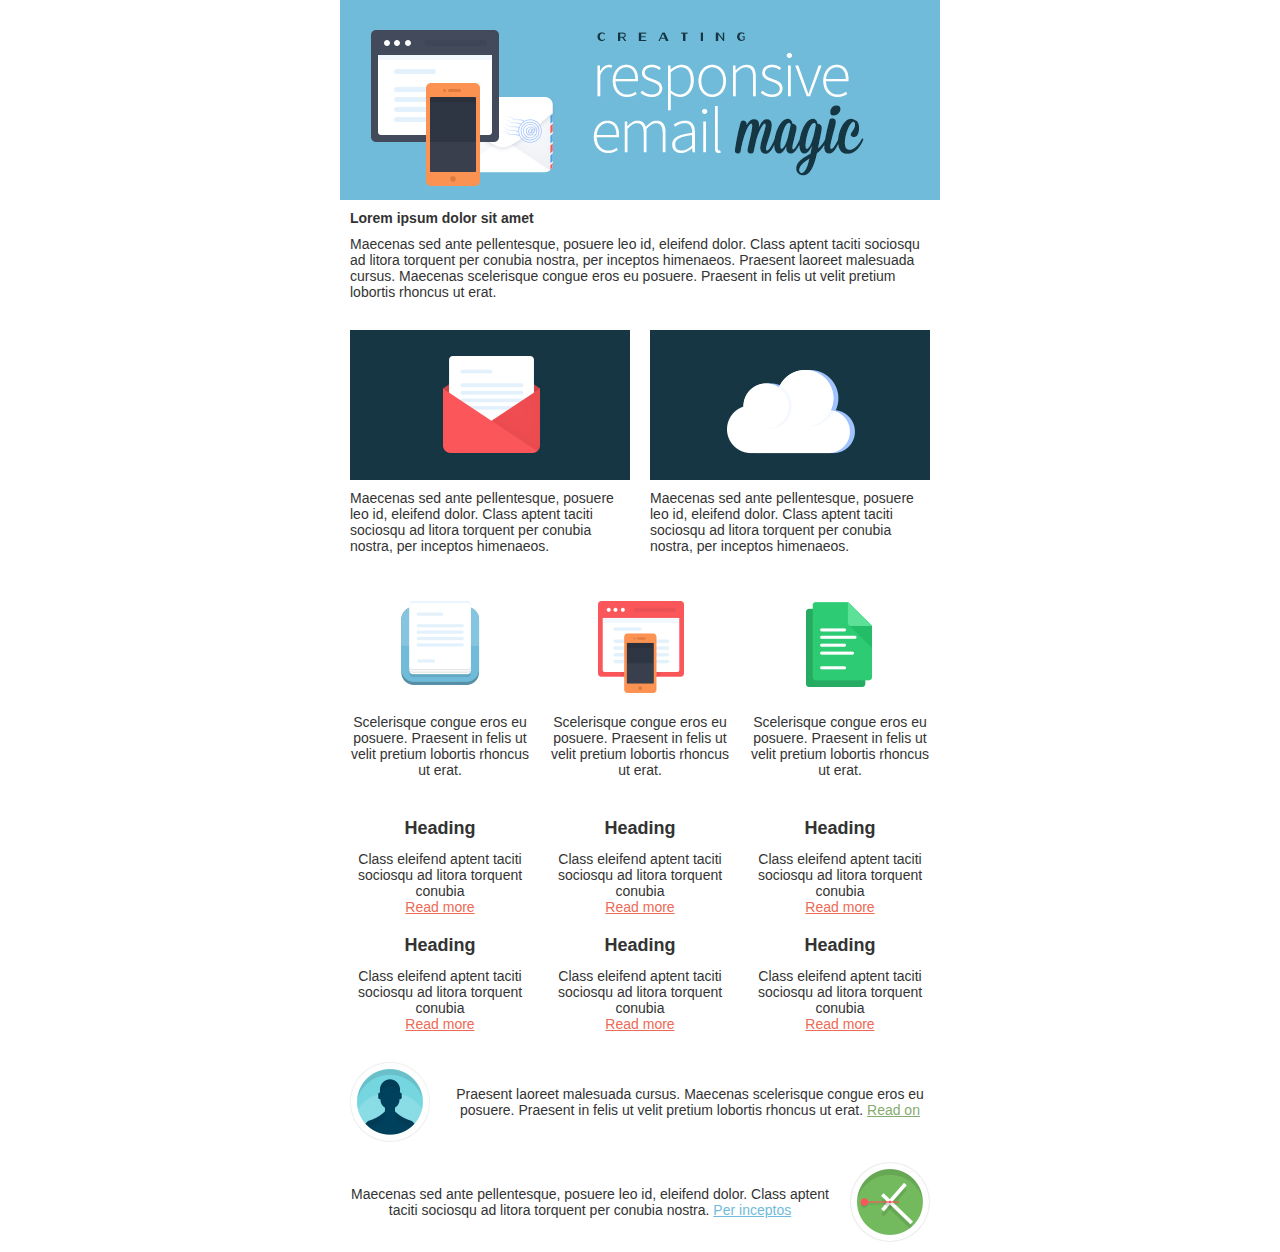
==== ita.html @ 41334f31 "Archivos de ejemplo" ====
<!DOCTYPE html PUBLIC "-//W3C//DTD XHTML 1.0 Transitional//EN" "http://www.w3.org/TR/xhtml1/DTD/xhtml1-transitional.dtd">
<html xmlns="http://www.w3.org/1999/xhtml">
<head>
    <meta http-equiv="Content-Type" content="text/html; charset=utf-8" />
  <meta http-equiv="X-UA-Compatible" content="IE=edge" />
    <meta name="viewport" content="width=device-width, initial-scale=1.0">
    <title></title>
    <link rel="stylesheet" type="text/css" href="styles.css" />
    <!--[if (gte mso 9)|(IE)]>
    <style type="text/css">
        table {border-collapse: collapse;}
    </style>
    <![endif]-->
</head>
<body>
    <center class="wrapper">
        <div class="webkit">
            <!--[if (gte mso 9)|(IE)]>
            <table width="600" align="center">
            <tr>
            <td>
            <![endif]-->
            <table class="outer" align="center">
                <tr>
                    <td class="full-width-image">
                        <img src="images/header.jpg" alt="" />
                    </td>
                </tr>
                <tr>
                    <td class="one-column">
                        <table width="100%">
                            <tr>
                                <td class="inner contents">
                                    <p class="h1">Lorem ipsum dolor sit amet</p>
                                    <p>Maecenas sed ante pellentesque, posuere leo id, eleifend dolor. Class aptent taciti sociosqu ad litora torquent per conubia nostra, per inceptos himenaeos. Praesent laoreet malesuada cursus. Maecenas scelerisque congue eros eu posuere. Praesent in felis ut velit pretium lobortis rhoncus ut erat.</p>
                                </td>
                            </tr>
                        </table>
                    </td>
                </tr>
                <tr>
                <td class="two-column">
                    <!--[if (gte mso 9)|(IE)]>
                    <table width="100%">
                    <tr>
                    <td width="50%" valign="top">
                    <![endif]-->
                    <div class="column">
                        <table width="100%">
                            <tr>
                                <td class="inner">
                                    <table class="contents">
                                    <tr>
                                        <td>
                                            <img src="images/two-column-01.jpg" alt="" />
                                        </td>
                                    </tr>
                                    <tr>
                                        <td class="text">
                                            Maecenas sed ante pellentesque, posuere leo id, eleifend dolor. Class aptent taciti sociosqu ad litora torquent per conubia nostra, per inceptos himenaeos. 
                                        </td>
                                    </tr>
                                </table>
                                </td>
                            </tr>
                        </table>
                    </div>
                    <!--[if (gte mso 9)|(IE)]>
                    </td><td width="50%" valign="top">
                    <![endif]-->
                    <div class="column">
                        <table width="100%">
                            <tr>
                                <td class="inner">
                                    <table class="contents">
                                    <tr>
                                        <td>
                                            <img src="images/two-column-02.jpg" alt="" />
                                        </td>
                                    </tr>
                                    <tr>
                                        <td class="text">
                                            Maecenas sed ante pellentesque, posuere leo id, eleifend dolor. Class aptent taciti sociosqu ad litora torquent per conubia nostra, per inceptos himenaeos. 
                                        </td>
                                    </tr>
                                </table>
                                </td>
                            </tr>
                        </table>
                    </div>
                    <!--[if (gte mso 9)|(IE)]>
                    </td>
                    </tr>
                    </table>
                    <![endif]-->
                </td>
            </tr>
            <tr>
                <td class="three-column">
                    <!--[if (gte mso 9)|(IE)]>
                    <table width="100%">
                    <tr>
                    <td width="200" valign="top">
                    <![endif]-->
                    <table class="column">
                        <tr>
                            <td class="inner">
                                <table class="contents">
                                    <tr>
                                        <td>
                                            <img src="images/three-column-01.jpg" alt="" />
                                        </td>
                                    </tr>
                                    <tr>
                                        <td class="text">
                                            Scelerisque congue eros eu posuere. Praesent in felis ut velit pretium lobortis rhoncus ut erat. 
                                        </td>
                                    </tr>
                                </table>
                            </td>
                        </tr>
                    </table>
                    <!--[if (gte mso 9)|(IE)]>
                    </td><td width="200" valign="top">
                    <![endif]-->
                    <table class="column">
                        <tr>
                            <td class="inner">
                                <table class="contents">
                                    <tr>
                                        <td>
                                            <img src="images/three-column-02.jpg" alt="" />
                                        </td>
                                    </tr>
                                    <tr>
                                        <td class="text">
                                            Scelerisque congue eros eu posuere. Praesent in felis ut velit pretium lobortis rhoncus ut erat. 
                                        </td>
                                    </tr>
                                </table>
                            </td>
                        </tr>
                    </table>
                    <!--[if (gte mso 9)|(IE)]>
                    </td><td width="200" valign="top">
                    <![endif]-->
                    <table class="column">
                        <tr>
                            <td class="inner">
                                <table class="contents">
                                    <tr>
                                        <td>
                                            <img src="images/three-column-03.jpg" alt="" />
                                        </td>
                                    </tr>
                                    <tr>
                                        <td class="text">
                                            Scelerisque congue eros eu posuere. Praesent in felis ut velit pretium lobortis rhoncus ut erat. 
                                        </td>
                                    </tr>
                                </table>
                            </td>
                        </tr>
                    </table>
                    <!--[if (gte mso 9)|(IE)]>
                    </td>
                    </tr>
                    </table>
                    <![endif]-->
                </td>
            </tr>
            <tr>
                <td class="three-column">
                    <!--[if (gte mso 9)|(IE)]>
                    <table width="100%">
                    <tr>
                    <td width="200" valign="top">
                    <![endif]-->
                    <table class="column">
                        <tr>
                            <td class="inner contents">
                                <p class="h2">Heading</p>
                                <p>Class eleifend aptent taciti sociosqu ad litora torquent conubia</p>
                                <p><a href="#">Read more</a></p>
                            </td>
                        </tr>
                    </table>
                    <!--[if (gte mso 9)|(IE)]>
                    </td><td width="200" valign="top">
                    <![endif]-->
                    <table class="column">
                        <tr>
                            <td class="inner contents">
                                <p class="h2">Heading</p>
                                <p>Class eleifend aptent taciti sociosqu ad litora torquent conubia</p>
                                <p><a href="#">Read more</a></p>
                            </td>
                        </tr>
                    </table>
                    <!--[if (gte mso 9)|(IE)]>
                    </td><td width="200" valign="top">
                    <![endif]-->
                    <table class="column">
                        <tr>
                            <td class="inner contents">
                                <p class="h2">Heading</p>
                                <p>Class eleifend aptent taciti sociosqu ad litora torquent conubia</p>
                                <p><a href="#">Read more</a></p>
                            </td>
                        </tr>
                    </table>
                    <!--[if (gte mso 9)|(IE)]>
                    </td>
                    </tr>
                    <tr>
                    <td width="200" valign="top">
                    <![endif]-->
                    <table class="column">
                        <tr>
                            <td class="inner contents">
                                <p class="h2">Heading</p>
                                <p>Class eleifend aptent taciti sociosqu ad litora torquent conubia</p>
                                <p><a href="#">Read more</a></p>
                            </td>
                        </tr>
                    </table>
                    <!--[if (gte mso 9)|(IE)]>
                    </td><td width="200" valign="top">
                    <![endif]-->
                    <table class="column">
                        <tr>
                            <td class="inner contents">
                                <p class="h2">Heading</p>
                                <p>Class eleifend aptent taciti sociosqu ad litora torquent conubia</p>
                                <p><a href="#">Read more</a></p>
                            </td>
                        </tr>
                    </table>
                    <!--[if (gte mso 9)|(IE)]>
                    </td><td width="200" valign="top">
                    <![endif]-->
                    <table class="column">
                        <tr>
                            <td class="inner contents">
                                <p class="h2">Heading</p>
                                <p>Class eleifend aptent taciti sociosqu ad litora torquent conubia</p>
                                <p><a href="#">Read more</a></p>
                            </td>
                        </tr>
                    </table>
                    <!--[if (gte mso 9)|(IE)]>
                    </td>
                    </tr>
                    </table>
                    <![endif]-->
                </td>
            </tr>
            <tr>
                <td class="left-sidebar">
                    <!--[if (gte mso 9)|(IE)]>
                    <table width="100%">
                    <tr>
                    <td width="100">
                    <![endif]-->
                    <table class="column left">
                        <tr>
                            <td class="inner">
                                <img src="images/sidebar-01.jpg" width="80" height="80" alt="" />
                            </td>
                        </tr>
                    </table>
                    <!--[if (gte mso 9)|(IE)]>
                    </td><td width="500">
                    <![endif]-->
                    <table class="column right">
                        <tr>
                            <td class="inner contents">
                                Praesent laoreet malesuada cursus. Maecenas scelerisque congue eros eu posuere. Praesent in felis ut velit pretium lobortis rhoncus ut erat. <a href="#">Read&nbsp;on</a>
                            </td>
                        </tr>
                    </table>
                    <!--[if (gte mso 9)|(IE)]>
                    </td>
                    </tr>
                    </table>
                    <![endif]-->
                </td>
            </tr>
            <tr>
                <td class="right-sidebar" dir="rtl">
                    <!--[if (gte mso 9)|(IE)]>
                    <table width="100%" dir="rtl">
                    <tr>
                    <td width="100">
                    <![endif]-->
                    <table class="column left" dir="ltr">
                        <tr>
                            <td class="inner contents">
                                <img src="images/sidebar-02.jpg" width="80" height="80" alt="" />
                            </td>
                        </tr>
                    </table>
                    <!--[if (gte mso 9)|(IE)]>
                    </td><td width="500">
                    <![endif]-->
                    <table class="column right" dir="ltr">
                        <tr>
                            <td class="inner contents">
                                Maecenas sed ante pellentesque, posuere leo id, eleifend dolor. Class aptent taciti sociosqu ad litora torquent per conubia nostra. <a href="#">Per&nbsp;inceptos</a>
                            </td>
                        </tr>
                    </table>
                    <!--[if (gte mso 9)|(IE)]>
                    </td>
                    </tr>
                    </table>
                    <![endif]-->
                </td>
            </tr>
            </table>
            <!--[if (gte mso 9)|(IE)]>
            </td>
            </tr>
            </table>
            <![endif]-->
        </div>
    </center>
</body>
</html>
---- styles.css ----
/* Basics */
body {
    Margin: 0;
    padding: 0;
    min-width: 100%;
    background-color: #ffffff;
}
table {
    border-spacing: 0;
    font-family: sans-serif;
    color: #333333;
}
td {
    padding: 0;
}
img {
    border: 0;
}
.wrapper {
    width: 100%;
    table-layout: fixed;
    -webkit-text-size-adjust: 100%;
    -ms-text-size-adjust: 100%;
}
.webkit {
    max-width: 600px;
}
.outer {
    Margin: 0 auto;
    width: 100%;
    max-width: 600px;
}
.full-width-image img {
    width: 100%;
    height: auto;
}
.inner {
    padding: 10px;
}
p {
    Margin: 0;
}
a {
    color: #ee6a56;
    text-decoration: underline;
}
.h1 {
    font-size: 21px;
    font-weight: bold;
    Margin-bottom: 18px;
}
.h2 {
    font-size: 18px;
    font-weight: bold;
    Margin-bottom: 12px;
}
 
/* One column layout */
.one-column .contents {
    text-align: left;
}
.one-column p {
    font-size: 14px;
    Margin-bottom: 10px;
}
/*Two column layout*/
.two-column {
    text-align: center;
    font-size: 0;
}
.two-column .column {
    width: 100%;
    max-width: 300px;
    display: inline-block;
    vertical-align: top;
}
.contents {
    width: 100%;
}
.two-column .contents {
    font-size: 14px;
    text-align: left;
}
.two-column img {
    width: 100%;
    height: auto;
}
.two-column .text {
    padding-top: 10px;
}
/*Three column layout*/
.three-column {
    text-align: center;
    font-size: 0;
    padding-top: 10px;
    padding-bottom: 10px;
}
.three-column .column {
    width: 100%;
    max-width: 200px;
    display: inline-block;
    vertical-align: top;
}
.three-column .contents {
    font-size: 14px;
    text-align: center;
}
.three-column img {
    width: 100%;
    height: auto;
}
.three-column .text {
    padding-top: 10px;
}
/* Left sidebar layout */
.left-sidebar {
    text-align: center;
    font-size: 0;
}
.left-sidebar .column {
    width: 100%;
    display: inline-block;
    vertical-align: middle;
}
.left-sidebar .left {
    max-width: 100px;
}
.left-sidebar .right {
    max-width: 500px;
}
.left-sidebar .contents {
    font-size: 14px;
    text-align: center;
}
.left-sidebar a {
    color: #85ab70;
}
/* Right sidebar layout */
.right-sidebar {
    text-align: center;
    font-size: 0;
}
.right-sidebar .column {
    width: 100%;
    display: inline-block;
    vertical-align: middle;
}
.right-sidebar .left {
    max-width: 100px;
}
.right-sidebar .right {
    max-width: 500px;
}
.right-sidebar .contents {
    font-size: 14px;
    text-align: center;
}
.right-sidebar a {
    color: #70bbd9;
}
 
/* Windows Phone Viewport Fix */
@-ms-viewport { 
    width: device-width; 
}

/*Media Queries*/
@media screen and (max-width: 400px) {
    .two-column .column,
    .three-column .column {
        max-width: 100% !important;
    }
    .three-column img {
        max-width: 50% !important;
    }
}

@media screen and (min-width: 401px) and (max-width: 620px) {
    .three-column .column {
        max-width: 33% !important;
    }
    .two-column .column {
        max-width: 50% !important;
    }
}
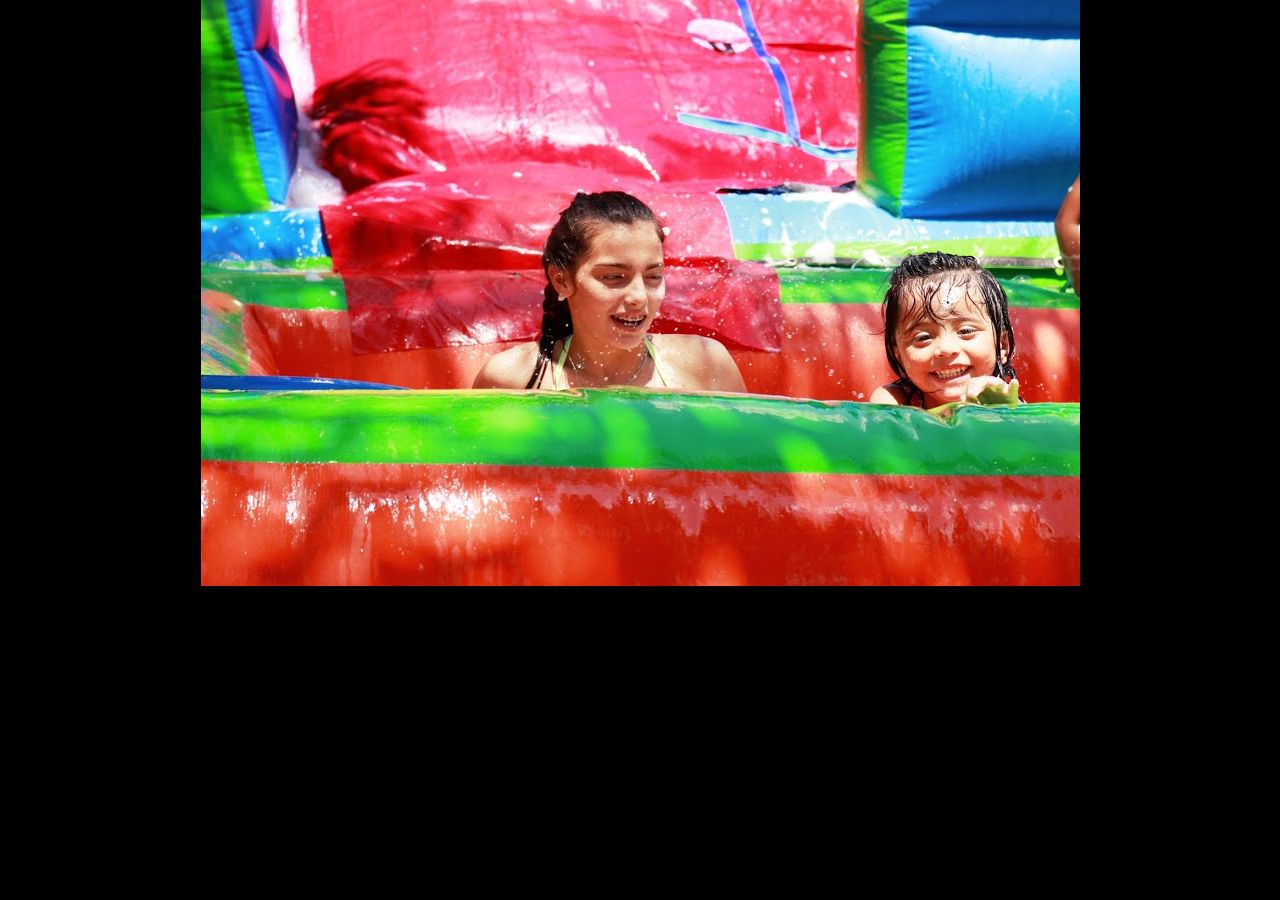
==== commit 4697d69e: "agrego foto y borro archivos innecesarios" ====
--- a/ita.html
+++ b/ita.html
@@ -4,326 +4,12 @@
     <meta http-equiv="Content-Type" content="text/html; charset=utf-8" />
   <meta http-equiv="X-UA-Compatible" content="IE=edge" />
     <meta name="viewport" content="width=device-width, initial-scale=1.0">
-    <title></title>
+    <title>Itatí . 15 años</title>
     <link rel="stylesheet" type="text/css" href="styles.css" />
-    <!--[if (gte mso 9)|(IE)]>
-    <style type="text/css">
-        table {border-collapse: collapse;}
-    </style>
-    <![endif]-->
 </head>
-<body>
+<body style="background-color:#000">
     <center class="wrapper">
-        <div class="webkit">
-            <!--[if (gte mso 9)|(IE)]>
-            <table width="600" align="center">
-            <tr>
-            <td>
-            <![endif]-->
-            <table class="outer" align="center">
-                <tr>
-                    <td class="full-width-image">
-                        <img src="images/header.jpg" alt="" />
-                    </td>
-                </tr>
-                <tr>
-                    <td class="one-column">
-                        <table width="100%">
-                            <tr>
-                                <td class="inner contents">
-                                    <p class="h1">Lorem ipsum dolor sit amet</p>
-                                    <p>Maecenas sed ante pellentesque, posuere leo id, eleifend dolor. Class aptent taciti sociosqu ad litora torquent per conubia nostra, per inceptos himenaeos. Praesent laoreet malesuada cursus. Maecenas scelerisque congue eros eu posuere. Praesent in felis ut velit pretium lobortis rhoncus ut erat.</p>
-                                </td>
-                            </tr>
-                        </table>
-                    </td>
-                </tr>
-                <tr>
-                <td class="two-column">
-                    <!--[if (gte mso 9)|(IE)]>
-                    <table width="100%">
-                    <tr>
-                    <td width="50%" valign="top">
-                    <![endif]-->
-                    <div class="column">
-                        <table width="100%">
-                            <tr>
-                                <td class="inner">
-                                    <table class="contents">
-                                    <tr>
-                                        <td>
-                                            <img src="images/two-column-01.jpg" alt="" />
-                                        </td>
-                                    </tr>
-                                    <tr>
-                                        <td class="text">
-                                            Maecenas sed ante pellentesque, posuere leo id, eleifend dolor. Class aptent taciti sociosqu ad litora torquent per conubia nostra, per inceptos himenaeos. 
-                                        </td>
-                                    </tr>
-                                </table>
-                                </td>
-                            </tr>
-                        </table>
-                    </div>
-                    <!--[if (gte mso 9)|(IE)]>
-                    </td><td width="50%" valign="top">
-                    <![endif]-->
-                    <div class="column">
-                        <table width="100%">
-                            <tr>
-                                <td class="inner">
-                                    <table class="contents">
-                                    <tr>
-                                        <td>
-                                            <img src="images/two-column-02.jpg" alt="" />
-                                        </td>
-                                    </tr>
-                                    <tr>
-                                        <td class="text">
-                                            Maecenas sed ante pellentesque, posuere leo id, eleifend dolor. Class aptent taciti sociosqu ad litora torquent per conubia nostra, per inceptos himenaeos. 
-                                        </td>
-                                    </tr>
-                                </table>
-                                </td>
-                            </tr>
-                        </table>
-                    </div>
-                    <!--[if (gte mso 9)|(IE)]>
-                    </td>
-                    </tr>
-                    </table>
-                    <![endif]-->
-                </td>
-            </tr>
-            <tr>
-                <td class="three-column">
-                    <!--[if (gte mso 9)|(IE)]>
-                    <table width="100%">
-                    <tr>
-                    <td width="200" valign="top">
-                    <![endif]-->
-                    <table class="column">
-                        <tr>
-                            <td class="inner">
-                                <table class="contents">
-                                    <tr>
-                                        <td>
-                                            <img src="images/three-column-01.jpg" alt="" />
-                                        </td>
-                                    </tr>
-                                    <tr>
-                                        <td class="text">
-                                            Scelerisque congue eros eu posuere. Praesent in felis ut velit pretium lobortis rhoncus ut erat. 
-                                        </td>
-                                    </tr>
-                                </table>
-                            </td>
-                        </tr>
-                    </table>
-                    <!--[if (gte mso 9)|(IE)]>
-                    </td><td width="200" valign="top">
-                    <![endif]-->
-                    <table class="column">
-                        <tr>
-                            <td class="inner">
-                                <table class="contents">
-                                    <tr>
-                                        <td>
-                                            <img src="images/three-column-02.jpg" alt="" />
-                                        </td>
-                                    </tr>
-                                    <tr>
-                                        <td class="text">
-                                            Scelerisque congue eros eu posuere. Praesent in felis ut velit pretium lobortis rhoncus ut erat. 
-                                        </td>
-                                    </tr>
-                                </table>
-                            </td>
-                        </tr>
-                    </table>
-                    <!--[if (gte mso 9)|(IE)]>
-                    </td><td width="200" valign="top">
-                    <![endif]-->
-                    <table class="column">
-                        <tr>
-                            <td class="inner">
-                                <table class="contents">
-                                    <tr>
-                                        <td>
-                                            <img src="images/three-column-03.jpg" alt="" />
-                                        </td>
-                                    </tr>
-                                    <tr>
-                                        <td class="text">
-                                            Scelerisque congue eros eu posuere. Praesent in felis ut velit pretium lobortis rhoncus ut erat. 
-                                        </td>
-                                    </tr>
-                                </table>
-                            </td>
-                        </tr>
-                    </table>
-                    <!--[if (gte mso 9)|(IE)]>
-                    </td>
-                    </tr>
-                    </table>
-                    <![endif]-->
-                </td>
-            </tr>
-            <tr>
-                <td class="three-column">
-                    <!--[if (gte mso 9)|(IE)]>
-                    <table width="100%">
-                    <tr>
-                    <td width="200" valign="top">
-                    <![endif]-->
-                    <table class="column">
-                        <tr>
-                            <td class="inner contents">
-                                <p class="h2">Heading</p>
-                                <p>Class eleifend aptent taciti sociosqu ad litora torquent conubia</p>
-                                <p><a href="#">Read more</a></p>
-                            </td>
-                        </tr>
-                    </table>
-                    <!--[if (gte mso 9)|(IE)]>
-                    </td><td width="200" valign="top">
-                    <![endif]-->
-                    <table class="column">
-                        <tr>
-                            <td class="inner contents">
-                                <p class="h2">Heading</p>
-                                <p>Class eleifend aptent taciti sociosqu ad litora torquent conubia</p>
-                                <p><a href="#">Read more</a></p>
-                            </td>
-                        </tr>
-                    </table>
-                    <!--[if (gte mso 9)|(IE)]>
-                    </td><td width="200" valign="top">
-                    <![endif]-->
-                    <table class="column">
-                        <tr>
-                            <td class="inner contents">
-                                <p class="h2">Heading</p>
-                                <p>Class eleifend aptent taciti sociosqu ad litora torquent conubia</p>
-                                <p><a href="#">Read more</a></p>
-                            </td>
-                        </tr>
-                    </table>
-                    <!--[if (gte mso 9)|(IE)]>
-                    </td>
-                    </tr>
-                    <tr>
-                    <td width="200" valign="top">
-                    <![endif]-->
-                    <table class="column">
-                        <tr>
-                            <td class="inner contents">
-                                <p class="h2">Heading</p>
-                                <p>Class eleifend aptent taciti sociosqu ad litora torquent conubia</p>
-                                <p><a href="#">Read more</a></p>
-                            </td>
-                        </tr>
-                    </table>
-                    <!--[if (gte mso 9)|(IE)]>
-                    </td><td width="200" valign="top">
-                    <![endif]-->
-                    <table class="column">
-                        <tr>
-                            <td class="inner contents">
-                                <p class="h2">Heading</p>
-                                <p>Class eleifend aptent taciti sociosqu ad litora torquent conubia</p>
-                                <p><a href="#">Read more</a></p>
-                            </td>
-                        </tr>
-                    </table>
-                    <!--[if (gte mso 9)|(IE)]>
-                    </td><td width="200" valign="top">
-                    <![endif]-->
-                    <table class="column">
-                        <tr>
-                            <td class="inner contents">
-                                <p class="h2">Heading</p>
-                                <p>Class eleifend aptent taciti sociosqu ad litora torquent conubia</p>
-                                <p><a href="#">Read more</a></p>
-                            </td>
-                        </tr>
-                    </table>
-                    <!--[if (gte mso 9)|(IE)]>
-                    </td>
-                    </tr>
-                    </table>
-                    <![endif]-->
-                </td>
-            </tr>
-            <tr>
-                <td class="left-sidebar">
-                    <!--[if (gte mso 9)|(IE)]>
-                    <table width="100%">
-                    <tr>
-                    <td width="100">
-                    <![endif]-->
-                    <table class="column left">
-                        <tr>
-                            <td class="inner">
-                                <img src="images/sidebar-01.jpg" width="80" height="80" alt="" />
-                            </td>
-                        </tr>
-                    </table>
-                    <!--[if (gte mso 9)|(IE)]>
-                    </td><td width="500">
-                    <![endif]-->
-                    <table class="column right">
-                        <tr>
-                            <td class="inner contents">
-                                Praesent laoreet malesuada cursus. Maecenas scelerisque congue eros eu posuere. Praesent in felis ut velit pretium lobortis rhoncus ut erat. <a href="#">Read&nbsp;on</a>
-                            </td>
-                        </tr>
-                    </table>
-                    <!--[if (gte mso 9)|(IE)]>
-                    </td>
-                    </tr>
-                    </table>
-                    <![endif]-->
-                </td>
-            </tr>
-            <tr>
-                <td class="right-sidebar" dir="rtl">
-                    <!--[if (gte mso 9)|(IE)]>
-                    <table width="100%" dir="rtl">
-                    <tr>
-                    <td width="100">
-                    <![endif]-->
-                    <table class="column left" dir="ltr">
-                        <tr>
-                            <td class="inner contents">
-                                <img src="images/sidebar-02.jpg" width="80" height="80" alt="" />
-                            </td>
-                        </tr>
-                    </table>
-                    <!--[if (gte mso 9)|(IE)]>
-                    </td><td width="500">
-                    <![endif]-->
-                    <table class="column right" dir="ltr">
-                        <tr>
-                            <td class="inner contents">
-                                Maecenas sed ante pellentesque, posuere leo id, eleifend dolor. Class aptent taciti sociosqu ad litora torquent per conubia nostra. <a href="#">Per&nbsp;inceptos</a>
-                            </td>
-                        </tr>
-                    </table>
-                    <!--[if (gte mso 9)|(IE)]>
-                    </td>
-                    </tr>
-                    </table>
-                    <![endif]-->
-                </td>
-            </tr>
-            </table>
-            <!--[if (gte mso 9)|(IE)]>
-            </td>
-            </tr>
-            </table>
-            <![endif]-->
-        </div>
+        <img src="images/ita.jpg" alt="" />
     </center>
 </body>
 </html>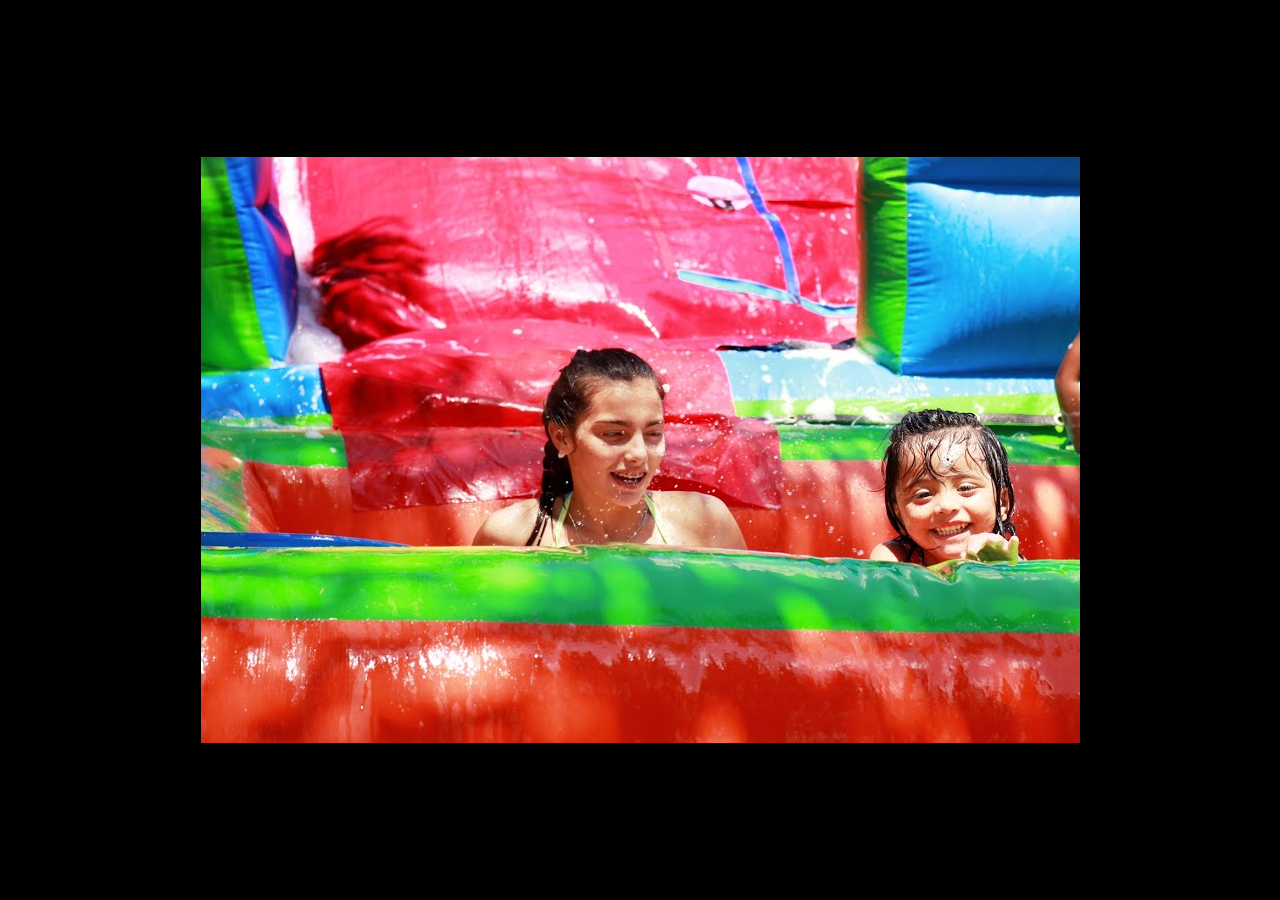
==== commit 1f7f1412: "ajusto css" ====
--- a/ita.html
+++ b/ita.html
@@ -8,8 +8,8 @@
     <link rel="stylesheet" type="text/css" href="styles.css" />
 </head>
 <body style="background-color:#000">
-    <center class="wrapper">
-        <img src="images/ita.jpg" alt="" />
-    </center>
+    <div class="wrapper">
+        <img src="images/ita.jpg" />
+    </div>
 </body>
 </html>--- a/styles.css
+++ b/styles.css
@@ -1,185 +1,24 @@
 /* Basics */
 body {
-    Margin: 0;
+    margin: 0;
     padding: 0;
     min-width: 100%;
-    background-color: #ffffff;
-}
-table {
-    border-spacing: 0;
-    font-family: sans-serif;
-    color: #333333;
-}
-td {
-    padding: 0;
-}
-img {
-    border: 0;
-}
-.wrapper {
-    width: 100%;
-    table-layout: fixed;
-    -webkit-text-size-adjust: 100%;
-    -ms-text-size-adjust: 100%;
-}
-.webkit {
-    max-width: 600px;
-}
-.outer {
-    Margin: 0 auto;
-    width: 100%;
-    max-width: 600px;
-}
-.full-width-image img {
-    width: 100%;
-    height: auto;
-}
-.inner {
-    padding: 10px;
-}
-p {
-    Margin: 0;
-}
-a {
-    color: #ee6a56;
-    text-decoration: underline;
-}
-.h1 {
-    font-size: 21px;
-    font-weight: bold;
-    Margin-bottom: 18px;
-}
-.h2 {
-    font-size: 18px;
-    font-weight: bold;
-    Margin-bottom: 12px;
-}
- 
-/* One column layout */
-.one-column .contents {
-    text-align: left;
-}
-.one-column p {
-    font-size: 14px;
-    Margin-bottom: 10px;
-}
-/*Two column layout*/
-.two-column {
-    text-align: center;
-    font-size: 0;
-}
-.two-column .column {
-    width: 100%;
-    max-width: 300px;
-    display: inline-block;
-    vertical-align: top;
-}
-.contents {
-    width: 100%;
-}
-.two-column .contents {
-    font-size: 14px;
-    text-align: left;
-}
-.two-column img {
-    width: 100%;
-    height: auto;
-}
-.two-column .text {
-    padding-top: 10px;
-}
-/*Three column layout*/
-.three-column {
-    text-align: center;
-    font-size: 0;
-    padding-top: 10px;
-    padding-bottom: 10px;
-}
-.three-column .column {
-    width: 100%;
-    max-width: 200px;
-    display: inline-block;
-    vertical-align: top;
-}
-.three-column .contents {
-    font-size: 14px;
-    text-align: center;
-}
-.three-column img {
-    width: 100%;
-    height: auto;
-}
-.three-column .text {
-    padding-top: 10px;
-}
-/* Left sidebar layout */
-.left-sidebar {
-    text-align: center;
-    font-size: 0;
-}
-.left-sidebar .column {
-    width: 100%;
-    display: inline-block;
-    vertical-align: middle;
-}
-.left-sidebar .left {
-    max-width: 100px;
-}
-.left-sidebar .right {
-    max-width: 500px;
-}
-.left-sidebar .contents {
-    font-size: 14px;
-    text-align: center;
-}
-.left-sidebar a {
-    color: #85ab70;
-}
-/* Right sidebar layout */
-.right-sidebar {
-    text-align: center;
-    font-size: 0;
-}
-.right-sidebar .column {
-    width: 100%;
-    display: inline-block;
-    vertical-align: middle;
-}
-.right-sidebar .left {
-    max-width: 100px;
-}
-.right-sidebar .right {
-    max-width: 500px;
-}
-.right-sidebar .contents {
-    font-size: 14px;
-    text-align: center;
-}
-.right-sidebar a {
-    color: #70bbd9;
-}
- 
-/* Windows Phone Viewport Fix */
-@-ms-viewport { 
-    width: device-width; 
+    background-color: #000;
 }
 
-/*Media Queries*/
-@media screen and (max-width: 400px) {
-    .two-column .column,
-    .three-column .column {
-        max-width: 100% !important;
-    }
-    .three-column img {
-        max-width: 50% !important;
-    }
+img {
+    position: absolute;
+    top: 0;
+    right: 0;
+    bottom: 0;
+    left: 0;
+    margin: auto;
+    max-width: 100%;
+    max-height: 100%;
 }
 
-@media screen and (min-width: 401px) and (max-width: 620px) {
-    .three-column .column {
-        max-width: 33% !important;
-    }
-    .two-column .column {
-        max-width: 50% !important;
-    }
+.wrapper {
+    width: 80%;
+    margin: 0 auto;
+    margin-top: 20%;
 }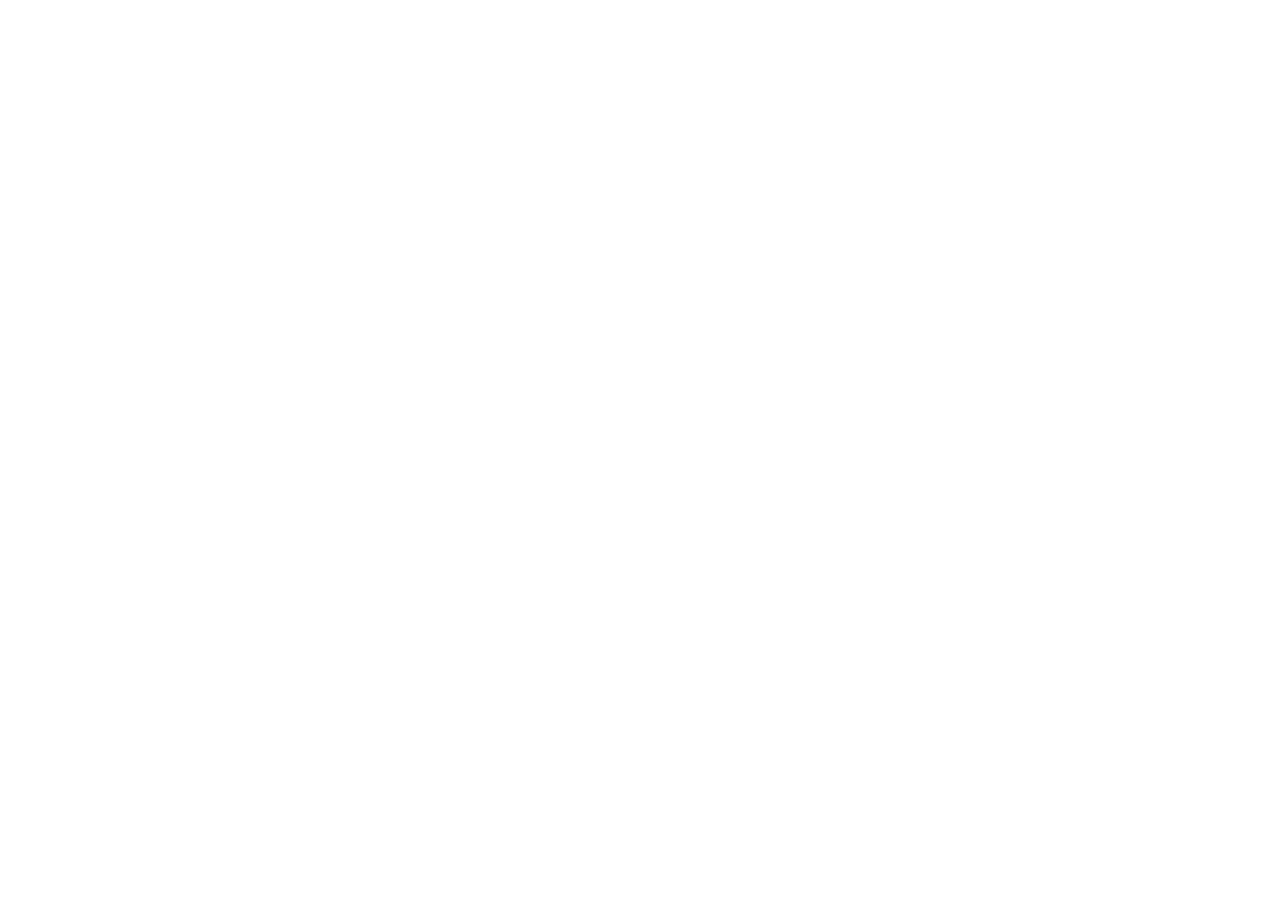
==== commit cce53e22: "primeras fotos" ====
--- a/ita.html
+++ b/ita.html
@@ -1,15 +1,179 @@
-<!DOCTYPE html PUBLIC "-//W3C//DTD XHTML 1.0 Transitional//EN" "http://www.w3.org/TR/xhtml1/DTD/xhtml1-transitional.dtd">
-<html xmlns="http://www.w3.org/1999/xhtml">
+﻿<!DOCTYPE html>
+<html lang="en">
 <head>
-    <meta http-equiv="Content-Type" content="text/html; charset=utf-8" />
-  <meta http-equiv="X-UA-Compatible" content="IE=edge" />
-    <meta name="viewport" content="width=device-width, initial-scale=1.0">
-    <title>Itatí . 15 años</title>
-    <link rel="stylesheet" type="text/css" href="styles.css" />
+    <meta charset="utf-8">
+    <meta http-equiv="X-UA-Compatible" content="IE=edge">
+    <meta name="viewport" content="width=device-width, initial-scale=1">
+
+    <title>Bootstrap Slider Component Carousel/Slideshow/Gallery/Banner</title>
+
+    <!-- Bootstrap core CSS -->
+    <link href="bootstrap.min.css" rel="stylesheet" />
+
+    <!-- HTML5 shim and Respond.js for IE8 support of HTML5 elements and media queries -->
+    <!--[if lt IE 9]>
+      <script src="https://oss.maxcdn.com/html5shiv/3.7.2/html5shiv.min.js"></script>
+      <script src="https://oss.maxcdn.com/respond/1.4.2/respond.min.js"></script>
+    <![endif]-->
+
 </head>
-<body style="background-color:#000">
-    <div class="wrapper">
-        <img src="images/ita.jpg" />
+<body>
+    <!-- Use a container to wrap the slider, the purpose is to enable slider to always fit width of the wrapper while window resize -->
+    <div class="container">
+        <!-- Jssor Slider Begin -->
+
+        <style>
+            /* jssor slider loading skin spin css */
+            .jssorl-009-spin img {
+                animation-name: jssorl-009-spin;
+                animation-duration: 1.6s;
+                animation-iteration-count: infinite;
+                animation-timing-function: linear;
+            }
+
+            @keyframes jssorl-009-spin {
+                from {
+                    transform: rotate(0deg);
+                }
+
+                to {
+                    transform: rotate(360deg);
+                }
+            }
+        </style>
+
+        <div id="slider1_container" style="visibility: hidden; position: relative; margin: 0 auto; width: 1140px; height: 760px; overflow: hidden;">
+            <!-- Loading Screen -->
+            <div data-u="loading" class="jssorl-009-spin" style="position:absolute;top:0px;left:0px;width:100%;height:100%;text-align:center;background-color:rgba(0,0,0,0.7);">
+                <img style="margin-top:-19px;position:relative;top:50%;width:38px;height:38px;" src="../svg/loading/static-svg/spin.svg" />
+            </div>
+
+            <!-- Slides Container -->
+            <div data-u="slides" style="position: absolute; left: 0px; top: 0px; width: 1140px; height: 760px;
+            overflow: hidden;">
+                <div>
+                    <img data-u="image" src="images/photos/01.jpeg" />
+                </div>
+                <div>
+                    <img data-u="image" src="images/photos/02.jpeg" />
+                </div>
+                <div>
+                    <img data-u="image" src="images/photos/03.jpeg" />
+                </div>
+                <div>
+                    <img data-u="image" src="images/photos/04.jpeg" />
+                </div>
+            </div>
+            
+            <!--#region Bullet Navigator Skin Begin -->
+            <!-- Help: https://www.jssor.com/development/slider-with-bullet-navigator.html -->
+            <style>
+                .jssorb031 {position:absolute;}
+                .jssorb031 .i {position:absolute;cursor:pointer;}
+                .jssorb031 .i .b {fill:#000;fill-opacity:0.5;stroke:#fff;stroke-width:1200;stroke-miterlimit:10;stroke-opacity:0.3;}
+                .jssorb031 .i:hover .b {fill:#fff;fill-opacity:.7;stroke:#000;stroke-opacity:.5;}
+                .jssorb031 .iav .b {fill:#fff;stroke:#000;fill-opacity:1;}
+                .jssorb031 .i.idn {opacity:.3;}
+            </style>
+            <div data-u="navigator" class="jssorb031" style="position:absolute;bottom:12px;right:12px;" data-autocenter="1" data-scale="0.5" data-scale-bottom="0.75">
+                <div data-u="prototype" class="i" style="width:16px;height:16px;">
+                    <svg viewBox="0 0 16000 16000" style="position:absolute;top:0;left:0;width:100%;height:100%;">
+                        <circle class="b" cx="8000" cy="8000" r="5800"></circle>
+                    </svg>
+                </div>
+            </div>
+            <!--#endregion Bullet Navigator Skin End -->
+        
+            <!--#region Arrow Navigator Skin Begin -->
+            <!-- Help: https://www.jssor.com/development/slider-with-arrow-navigator.html -->
+            <style>
+                .jssora051 {display:block;position:absolute;cursor:pointer;}
+                .jssora051 .a {fill:none;stroke:#fff;stroke-width:360;stroke-miterlimit:10;}
+                .jssora051:hover {opacity:.8;}
+                .jssora051.jssora051dn {opacity:.5;}
+                .jssora051.jssora051ds {opacity:.3;pointer-events:none;}
+            </style>
+            <div data-u="arrowleft" class="jssora051" style="width:55px;height:55px;top:0px;left:25px;" data-autocenter="2" data-scale="0.75" data-scale-left="0.75">
+                <svg viewBox="0 0 16000 16000" style="position:absolute;top:0;left:0;width:100%;height:100%;">
+                    <polyline class="a" points="11040,1920 4960,8000 11040,14080 "></polyline>
+                </svg>
+            </div>
+            <div data-u="arrowright" class="jssora051" style="width:55px;height:55px;top:0px;right:25px;" data-autocenter="2" data-scale="0.75" data-scale-right="0.75">
+                <svg viewBox="0 0 16000 16000" style="position:absolute;top:0;left:0;width:100%;height:100%;">
+                    <polyline class="a" points="4960,1920 11040,8000 4960,14080 "></polyline>
+                </svg>
+            </div>
+            <!--#endregion Arrow Navigator Skin End -->
+        </div>
+        <!-- Jssor Slider End -->
     </div>
+
+   
+    <!-- Bootstrap core JavaScript
+    ================================================== -->
+    <!-- Placed at the end of the document so the pages load faster -->
+    <script src="../js/jquery-1.9.1.min.js"></script>
+    <script src="bootstrap.min.js"></script>
+    <script src="docs.min.js"></script>
+    <!-- IE10 viewport hack for Surface/desktop Windows 8 bug -->
+    <script src="ie10-viewport-bug-workaround.js"></script>
+
+    <!-- jssor slider scripts-->
+    <script type="text/javascript" src="../js/jssor.slider.min.js"></script>
+    <script>
+
+        jQuery(document).ready(function ($) {
+            var options = {
+                $AutoPlay: 1,                                       //[Optional] Auto play or not, to enable slideshow, this option must be set to greater than 0. Default value is 0. 0: no auto play, 1: continuously, 2: stop at last slide, 4: stop on click, 8: stop on user navigation (by arrow/bullet/thumbnail/drag/arrow key navigation)
+                $AutoPlaySteps: 1,                                  //[Optional] Steps to go for each navigation request (this options applys only when slideshow disabled), the default value is 1
+                $Idle: 2000,                                        //[Optional] Interval (in milliseconds) to go for next slide since the previous stopped if the slider is auto playing, default value is 3000
+                $PauseOnHover: 1,                                   //[Optional] Whether to pause when mouse over if a slider is auto playing, 0 no pause, 1 pause for desktop, 2 pause for touch device, 3 pause for desktop and touch device, 4 freeze for desktop, 8 freeze for touch device, 12 freeze for desktop and touch device, default value is 1
+
+                $ArrowKeyNavigation: 1,   			                //[Optional] Steps to go for each navigation request by pressing arrow key, default value is 1.
+                $SlideEasing: $Jease$.$OutQuint,                    //[Optional] Specifies easing for right to left animation, default value is $Jease$.$OutQuad
+                $SlideDuration: 800,                                //[Optional] Specifies default duration (swipe) for slide in milliseconds, default value is 500
+                $MinDragOffsetToSlide: 20,                          //[Optional] Minimum drag offset to trigger slide, default value is 20
+                //$SlideWidth: 600,                                 //[Optional] Width of every slide in pixels, default value is width of 'slides' container
+                //$SlideHeight: 300,                                //[Optional] Height of every slide in pixels, default value is height of 'slides' container
+                $SlideSpacing: 0, 					                //[Optional] Space between each slide in pixels, default value is 0
+                $UISearchMode: 1,                                   //[Optional] The way (0 parellel, 1 recursive, default value is 1) to search UI components (slides container, loading screen, navigator container, arrow navigator container, thumbnail navigator container etc).
+                $PlayOrientation: 1,                                //[Optional] Orientation to play slide (for auto play, navigation), 1 horizental, 2 vertical, 5 horizental reverse, 6 vertical reverse, default value is 1
+                $DragOrientation: 1,                                //[Optional] Orientation to drag slide, 0 no drag, 1 horizental, 2 vertical, 3 either, default value is 1 (Note that the $DragOrientation should be the same as $PlayOrientation when $Cols is greater than 1, or parking position is not 0)
+
+                $ArrowNavigatorOptions: {                           //[Optional] Options to specify and enable arrow navigator or not
+                    $Class: $JssorArrowNavigator$,                  //[Requried] Class to create arrow navigator instance
+                    $ChanceToShow: 2,                               //[Required] 0 Never, 1 Mouse Over, 2 Always
+                    $Steps: 1                                       //[Optional] Steps to go for each navigation request, default value is 1
+                },
+
+                $BulletNavigatorOptions: {                          //[Optional] Options to specify and enable navigator or not
+                    $Class: $JssorBulletNavigator$,                 //[Required] Class to create navigator instance
+                    $ChanceToShow: 2,                               //[Required] 0 Never, 1 Mouse Over, 2 Always
+                    $Steps: 1,                                      //[Optional] Steps to go for each navigation request, default value is 1
+                    $SpacingX: 12,                                  //[Optional] Horizontal space between each item in pixel, default value is 0
+                    $Orientation: 1                                 //[Optional] The orientation of the navigator, 1 horizontal, 2 vertical, default value is 1
+                }
+            };
+
+            var jssor_slider1 = new $JssorSlider$("slider1_container", options);
+
+            //responsive code begin
+            //you can remove responsive code if you don't want the slider scales while window resizing
+            function ScaleSlider() {
+                var parentWidth = jssor_slider1.$Elmt.parentNode.clientWidth;
+                if (parentWidth) {
+                    jssor_slider1.$ScaleWidth(parentWidth - 30);
+                }
+                else
+                    window.setTimeout(ScaleSlider, 30);
+            }
+            ScaleSlider();
+
+            $(window).bind("load", ScaleSlider);
+            $(window).bind("resize", ScaleSlider);
+            $(window).bind("orientationchange", ScaleSlider);
+            //responsive code end
+        });
+    </script>
 </body>
 </html>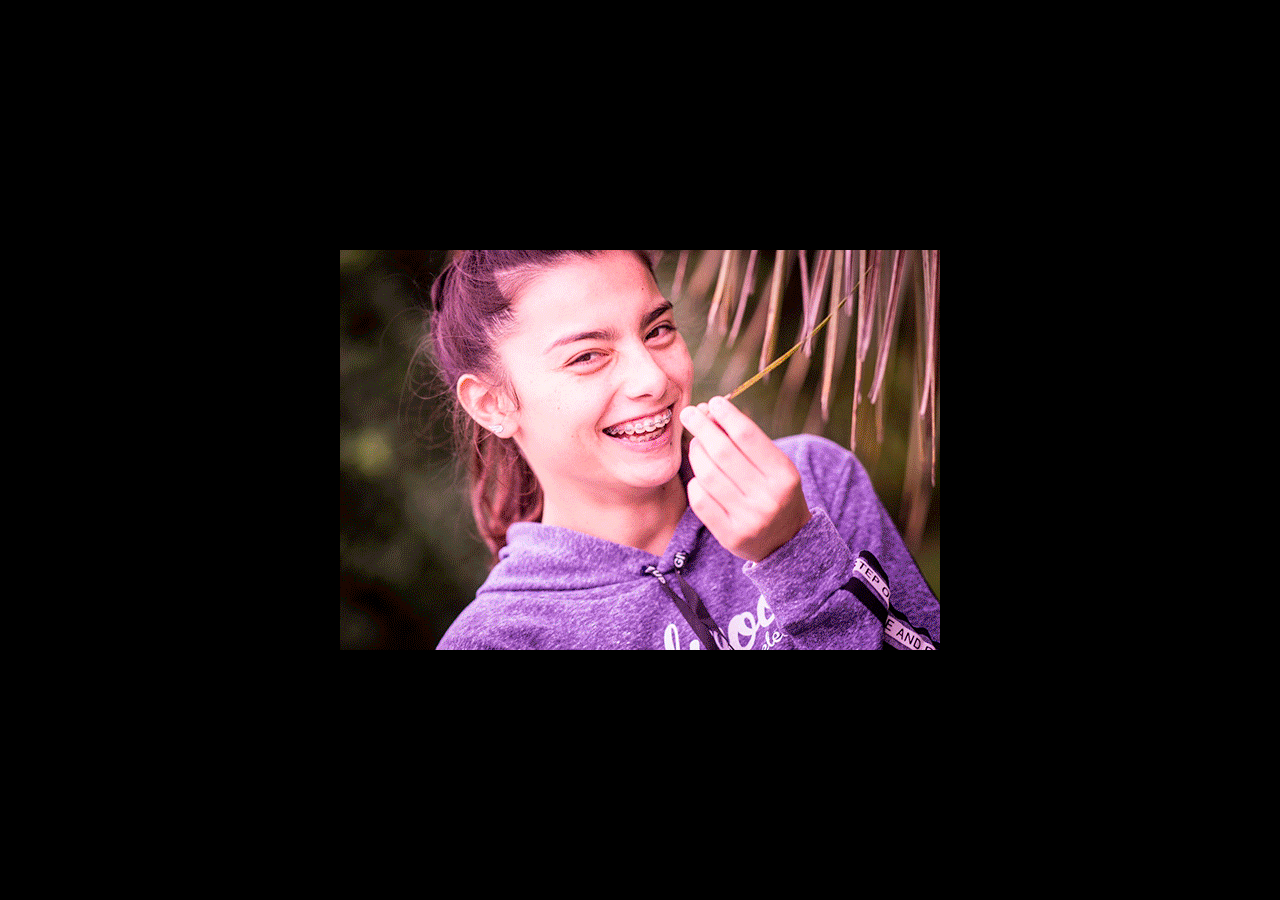
==== commit bce22711: "no message" ====
--- a/ita.html
+++ b/ita.html
@@ -1,179 +1,15 @@
-﻿<!DOCTYPE html>
-<html lang="en">
+<!DOCTYPE html PUBLIC "-//W3C//DTD XHTML 1.0 Transitional//EN" "http://www.w3.org/TR/xhtml1/DTD/xhtml1-transitional.dtd">
+<html xmlns="http://www.w3.org/1999/xhtml">
 <head>
-    <meta charset="utf-8">
-    <meta http-equiv="X-UA-Compatible" content="IE=edge">
-    <meta name="viewport" content="width=device-width, initial-scale=1">
-
-    <title>Bootstrap Slider Component Carousel/Slideshow/Gallery/Banner</title>
-
-    <!-- Bootstrap core CSS -->
-    <link href="bootstrap.min.css" rel="stylesheet" />
-
-    <!-- HTML5 shim and Respond.js for IE8 support of HTML5 elements and media queries -->
-    <!--[if lt IE 9]>
-      <script src="https://oss.maxcdn.com/html5shiv/3.7.2/html5shiv.min.js"></script>
-      <script src="https://oss.maxcdn.com/respond/1.4.2/respond.min.js"></script>
-    <![endif]-->
-
+    <meta http-equiv="Content-Type" content="text/html; charset=utf-8" />
+  <meta http-equiv="X-UA-Compatible" content="IE=edge" />
+    <meta name="viewport" content="width=device-width, initial-scale=1.0">
+    <title>Itatí . 15 años</title>
+    <link rel="stylesheet" type="text/css" href="styles.css" />
 </head>
-<body>
-    <!-- Use a container to wrap the slider, the purpose is to enable slider to always fit width of the wrapper while window resize -->
-    <div class="container">
-        <!-- Jssor Slider Begin -->
-
-        <style>
-            /* jssor slider loading skin spin css */
-            .jssorl-009-spin img {
-                animation-name: jssorl-009-spin;
-                animation-duration: 1.6s;
-                animation-iteration-count: infinite;
-                animation-timing-function: linear;
-            }
-
-            @keyframes jssorl-009-spin {
-                from {
-                    transform: rotate(0deg);
-                }
-
-                to {
-                    transform: rotate(360deg);
-                }
-            }
-        </style>
-
-        <div id="slider1_container" style="visibility: hidden; position: relative; margin: 0 auto; width: 1140px; height: 760px; overflow: hidden;">
-            <!-- Loading Screen -->
-            <div data-u="loading" class="jssorl-009-spin" style="position:absolute;top:0px;left:0px;width:100%;height:100%;text-align:center;background-color:rgba(0,0,0,0.7);">
-                <img style="margin-top:-19px;position:relative;top:50%;width:38px;height:38px;" src="../svg/loading/static-svg/spin.svg" />
-            </div>
-
-            <!-- Slides Container -->
-            <div data-u="slides" style="position: absolute; left: 0px; top: 0px; width: 1140px; height: 760px;
-            overflow: hidden;">
-                <div>
-                    <img data-u="image" src="images/photos/01.jpeg" />
-                </div>
-                <div>
-                    <img data-u="image" src="images/photos/02.jpeg" />
-                </div>
-                <div>
-                    <img data-u="image" src="images/photos/03.jpeg" />
-                </div>
-                <div>
-                    <img data-u="image" src="images/photos/04.jpeg" />
-                </div>
-            </div>
-            
-            <!--#region Bullet Navigator Skin Begin -->
-            <!-- Help: https://www.jssor.com/development/slider-with-bullet-navigator.html -->
-            <style>
-                .jssorb031 {position:absolute;}
-                .jssorb031 .i {position:absolute;cursor:pointer;}
-                .jssorb031 .i .b {fill:#000;fill-opacity:0.5;stroke:#fff;stroke-width:1200;stroke-miterlimit:10;stroke-opacity:0.3;}
-                .jssorb031 .i:hover .b {fill:#fff;fill-opacity:.7;stroke:#000;stroke-opacity:.5;}
-                .jssorb031 .iav .b {fill:#fff;stroke:#000;fill-opacity:1;}
-                .jssorb031 .i.idn {opacity:.3;}
-            </style>
-            <div data-u="navigator" class="jssorb031" style="position:absolute;bottom:12px;right:12px;" data-autocenter="1" data-scale="0.5" data-scale-bottom="0.75">
-                <div data-u="prototype" class="i" style="width:16px;height:16px;">
-                    <svg viewBox="0 0 16000 16000" style="position:absolute;top:0;left:0;width:100%;height:100%;">
-                        <circle class="b" cx="8000" cy="8000" r="5800"></circle>
-                    </svg>
-                </div>
-            </div>
-            <!--#endregion Bullet Navigator Skin End -->
-        
-            <!--#region Arrow Navigator Skin Begin -->
-            <!-- Help: https://www.jssor.com/development/slider-with-arrow-navigator.html -->
-            <style>
-                .jssora051 {display:block;position:absolute;cursor:pointer;}
-                .jssora051 .a {fill:none;stroke:#fff;stroke-width:360;stroke-miterlimit:10;}
-                .jssora051:hover {opacity:.8;}
-                .jssora051.jssora051dn {opacity:.5;}
-                .jssora051.jssora051ds {opacity:.3;pointer-events:none;}
-            </style>
-            <div data-u="arrowleft" class="jssora051" style="width:55px;height:55px;top:0px;left:25px;" data-autocenter="2" data-scale="0.75" data-scale-left="0.75">
-                <svg viewBox="0 0 16000 16000" style="position:absolute;top:0;left:0;width:100%;height:100%;">
-                    <polyline class="a" points="11040,1920 4960,8000 11040,14080 "></polyline>
-                </svg>
-            </div>
-            <div data-u="arrowright" class="jssora051" style="width:55px;height:55px;top:0px;right:25px;" data-autocenter="2" data-scale="0.75" data-scale-right="0.75">
-                <svg viewBox="0 0 16000 16000" style="position:absolute;top:0;left:0;width:100%;height:100%;">
-                    <polyline class="a" points="4960,1920 11040,8000 4960,14080 "></polyline>
-                </svg>
-            </div>
-            <!--#endregion Arrow Navigator Skin End -->
-        </div>
-        <!-- Jssor Slider End -->
+<body style="background-color:#000">
+    <div class="wrapper">
+        <img src="images/ita.gif" />
     </div>
-
-   
-    <!-- Bootstrap core JavaScript
-    ================================================== -->
-    <!-- Placed at the end of the document so the pages load faster -->
-    <script src="../js/jquery-1.9.1.min.js"></script>
-    <script src="bootstrap.min.js"></script>
-    <script src="docs.min.js"></script>
-    <!-- IE10 viewport hack for Surface/desktop Windows 8 bug -->
-    <script src="ie10-viewport-bug-workaround.js"></script>
-
-    <!-- jssor slider scripts-->
-    <script type="text/javascript" src="../js/jssor.slider.min.js"></script>
-    <script>
-
-        jQuery(document).ready(function ($) {
-            var options = {
-                $AutoPlay: 1,                                       //[Optional] Auto play or not, to enable slideshow, this option must be set to greater than 0. Default value is 0. 0: no auto play, 1: continuously, 2: stop at last slide, 4: stop on click, 8: stop on user navigation (by arrow/bullet/thumbnail/drag/arrow key navigation)
-                $AutoPlaySteps: 1,                                  //[Optional] Steps to go for each navigation request (this options applys only when slideshow disabled), the default value is 1
-                $Idle: 2000,                                        //[Optional] Interval (in milliseconds) to go for next slide since the previous stopped if the slider is auto playing, default value is 3000
-                $PauseOnHover: 1,                                   //[Optional] Whether to pause when mouse over if a slider is auto playing, 0 no pause, 1 pause for desktop, 2 pause for touch device, 3 pause for desktop and touch device, 4 freeze for desktop, 8 freeze for touch device, 12 freeze for desktop and touch device, default value is 1
-
-                $ArrowKeyNavigation: 1,   			                //[Optional] Steps to go for each navigation request by pressing arrow key, default value is 1.
-                $SlideEasing: $Jease$.$OutQuint,                    //[Optional] Specifies easing for right to left animation, default value is $Jease$.$OutQuad
-                $SlideDuration: 800,                                //[Optional] Specifies default duration (swipe) for slide in milliseconds, default value is 500
-                $MinDragOffsetToSlide: 20,                          //[Optional] Minimum drag offset to trigger slide, default value is 20
-                //$SlideWidth: 600,                                 //[Optional] Width of every slide in pixels, default value is width of 'slides' container
-                //$SlideHeight: 300,                                //[Optional] Height of every slide in pixels, default value is height of 'slides' container
-                $SlideSpacing: 0, 					                //[Optional] Space between each slide in pixels, default value is 0
-                $UISearchMode: 1,                                   //[Optional] The way (0 parellel, 1 recursive, default value is 1) to search UI components (slides container, loading screen, navigator container, arrow navigator container, thumbnail navigator container etc).
-                $PlayOrientation: 1,                                //[Optional] Orientation to play slide (for auto play, navigation), 1 horizental, 2 vertical, 5 horizental reverse, 6 vertical reverse, default value is 1
-                $DragOrientation: 1,                                //[Optional] Orientation to drag slide, 0 no drag, 1 horizental, 2 vertical, 3 either, default value is 1 (Note that the $DragOrientation should be the same as $PlayOrientation when $Cols is greater than 1, or parking position is not 0)
-
-                $ArrowNavigatorOptions: {                           //[Optional] Options to specify and enable arrow navigator or not
-                    $Class: $JssorArrowNavigator$,                  //[Requried] Class to create arrow navigator instance
-                    $ChanceToShow: 2,                               //[Required] 0 Never, 1 Mouse Over, 2 Always
-                    $Steps: 1                                       //[Optional] Steps to go for each navigation request, default value is 1
-                },
-
-                $BulletNavigatorOptions: {                          //[Optional] Options to specify and enable navigator or not
-                    $Class: $JssorBulletNavigator$,                 //[Required] Class to create navigator instance
-                    $ChanceToShow: 2,                               //[Required] 0 Never, 1 Mouse Over, 2 Always
-                    $Steps: 1,                                      //[Optional] Steps to go for each navigation request, default value is 1
-                    $SpacingX: 12,                                  //[Optional] Horizontal space between each item in pixel, default value is 0
-                    $Orientation: 1                                 //[Optional] The orientation of the navigator, 1 horizontal, 2 vertical, default value is 1
-                }
-            };
-
-            var jssor_slider1 = new $JssorSlider$("slider1_container", options);
-
-            //responsive code begin
-            //you can remove responsive code if you don't want the slider scales while window resizing
-            function ScaleSlider() {
-                var parentWidth = jssor_slider1.$Elmt.parentNode.clientWidth;
-                if (parentWidth) {
-                    jssor_slider1.$ScaleWidth(parentWidth - 30);
-                }
-                else
-                    window.setTimeout(ScaleSlider, 30);
-            }
-            ScaleSlider();
-
-            $(window).bind("load", ScaleSlider);
-            $(window).bind("resize", ScaleSlider);
-            $(window).bind("orientationchange", ScaleSlider);
-            //responsive code end
-        });
-    </script>
 </body>
 </html>--- a/styles.css
+++ b/styles.css
@@ -0,0 +1,24 @@
+/* Basics */
+body {
+    margin: 0;
+    padding: 0;
+    min-width: 100%;
+    background-color: #000;
+}
+
+img {
+    position: absolute;
+    top: 0;
+    right: 0;
+    bottom: 0;
+    left: 0;
+    margin: auto;
+    max-width: 100%;
+    max-height: 100%;
+}
+
+.wrapper {
+    width: 80%;
+    margin: 0 auto;
+    margin-top: 20%;
+}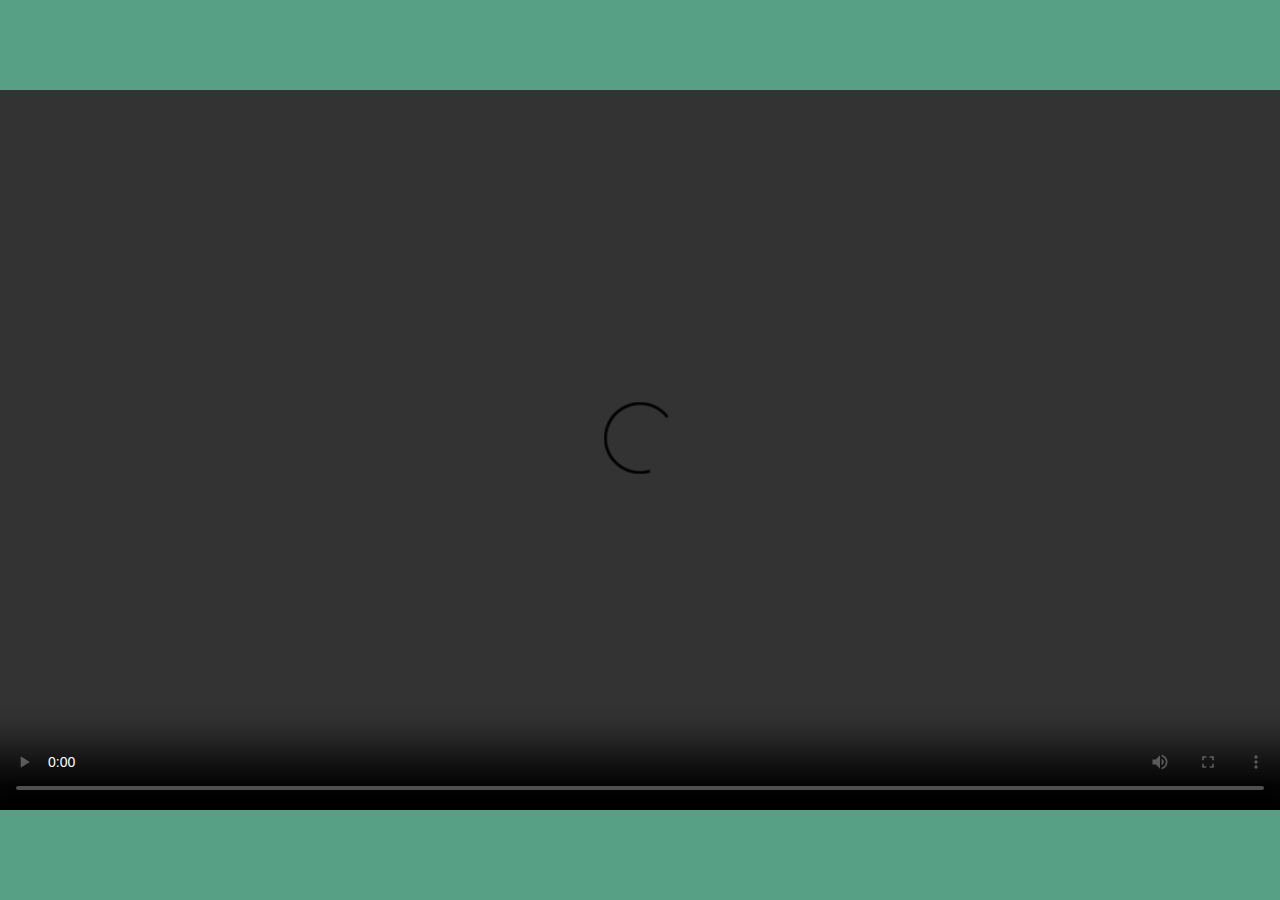
==== commit a8362077: "video" ====
--- a/ita.html
+++ b/ita.html
@@ -7,9 +7,11 @@
     <title>Itatí . 15 años</title>
     <link rel="stylesheet" type="text/css" href="styles.css" />
 </head>
-<body style="background-color:#000">
+<body style="background-color:#58a085">
     <div class="wrapper">
-        <img src="images/ita.gif" />
+        <video width="1280" height="720" controls>
+            <source src="images/ita.mp4" type="video/mp4">
+        </video>
     </div>
 </body>
 </html>--- a/styles.css
+++ b/styles.css
@@ -6,7 +6,7 @@
     background-color: #000;
 }
 
-img {
+video {
     position: absolute;
     top: 0;
     right: 0;
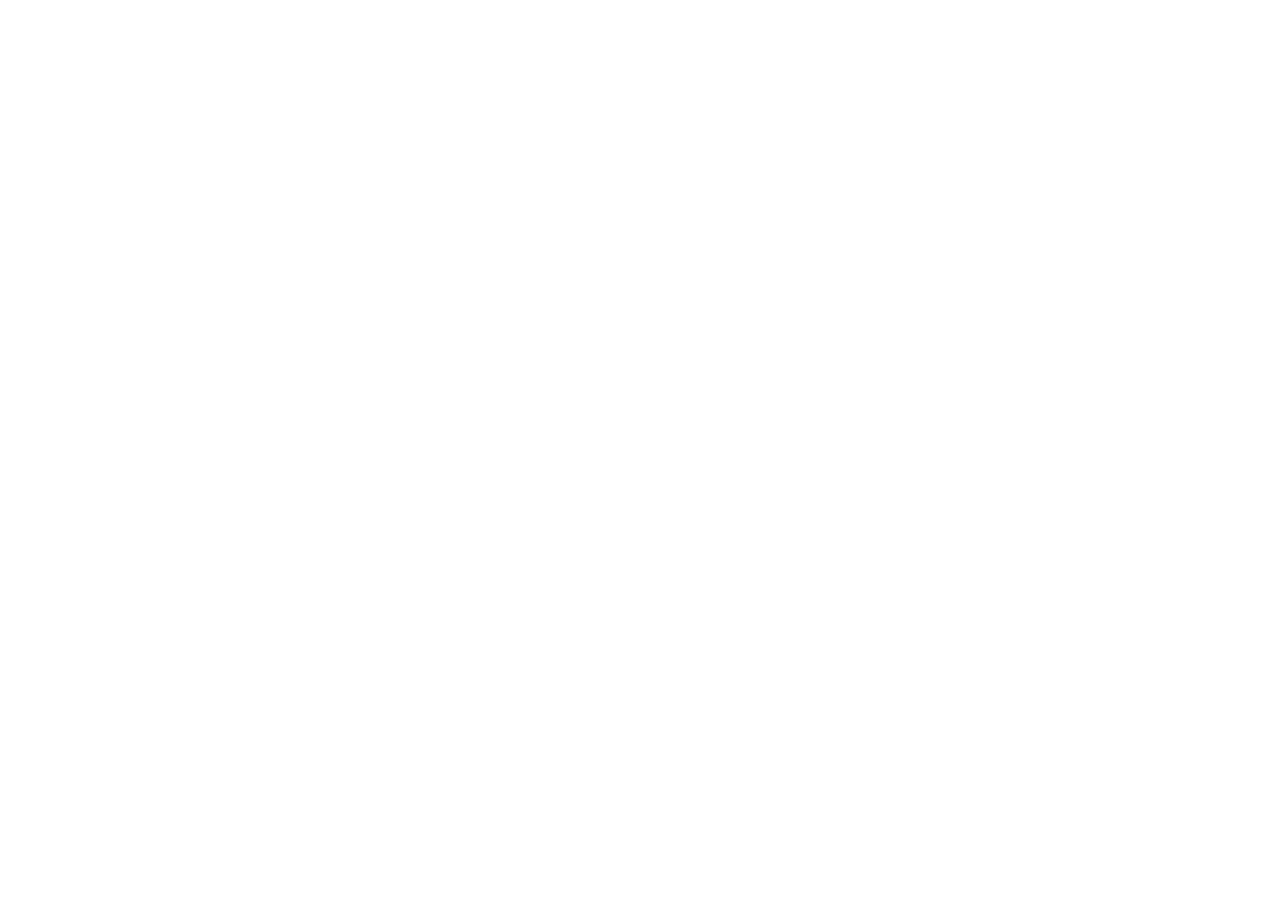
==== commit 16de3867: "change html" ====
--- a/ita.html
+++ b/ita.html
@@ -1,10 +1,12 @@
 <!DOCTYPE html PUBLIC "-//W3C//DTD XHTML 1.0 Transitional//EN" "http://www.w3.org/TR/xhtml1/DTD/xhtml1-transitional.dtd">
 <html xmlns="http://www.w3.org/1999/xhtml">
 <head>
+    <meta http-equiv='refresh' content='0; URL=https://15ita.000webhostapp.com/'>
     <meta http-equiv="Content-Type" content="text/html; charset=utf-8" />
-  <meta http-equiv="X-UA-Compatible" content="IE=edge" />
+    <meta http-equiv="X-UA-Compatible" content="IE=edge" />
+    <link rel="shortcut icon" type="image/x-icon" href="./favicon.ico">
     <meta name="viewport" content="width=device-width, initial-scale=1.0">
-    <title>Itatí . 15 años</title>
+    <title>Ita! 15 años</title>
     <link rel="stylesheet" type="text/css" href="styles.css" />
 </head>
 <body style="background-color:#58a085">
--- a/styles.css
+++ b/styles.css
@@ -17,6 +17,18 @@
     max-height: 100%;
 }
 
+
+img {
+    position: absolute;
+    top: 0;
+    right: 0;
+    bottom: 0;
+    left: 0;
+    margin: auto;
+    max-width: 100%;
+    max-height: 100%;
+}
+
 .wrapper {
     width: 80%;
     margin: 0 auto;
